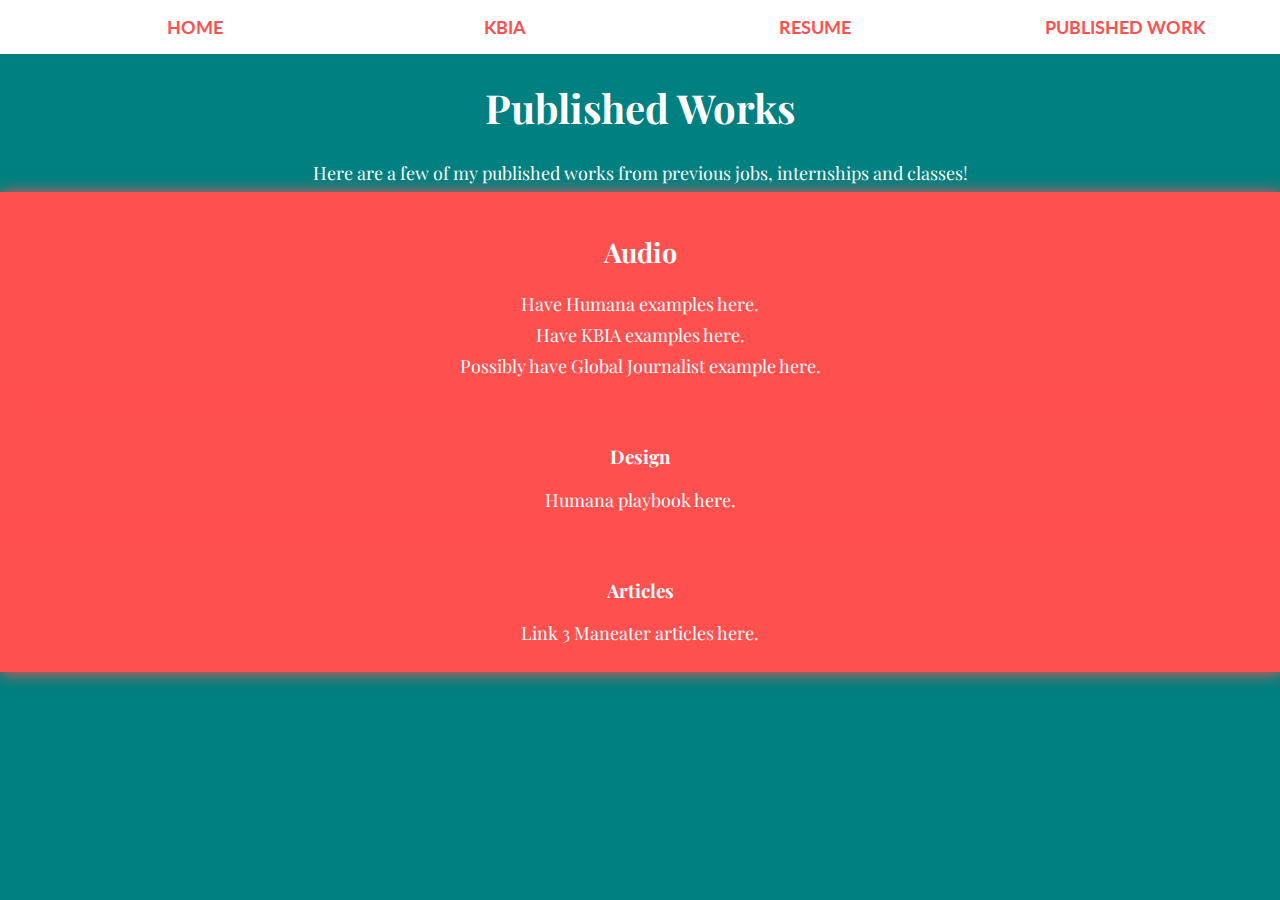
==== published_work.html @ 9b9b911c "Added pages and layout for resume & published works" ====
<!DOCTYPE html>
<html lang="en">
<head>
  <title>Resume</title>
  <link rel="preconnect" href="https://fonts.gstatic.com">
  <link href="https://fonts.googleapis.com/css2?family=Lato:wght@700&family=Playfair+Display:wght@400;600&display=swap" rel="stylesheet">
  <link rel="stylesheet" href="style.css">
</head>

<body>

  <nav>
    <ul class="navbar" id="menu_nav">
      <li class="item-1 item"><a href="index.html">Home</a></li>
      <li class="item-2 item"><a href="https://www.kbia.org/#stream/0">KBIA</a></li>
      <li class="item-3 item"><a href="resume.html">Resume</a></li>
      <li class="item-4 item"><a href="published_work.html">Published Work</a></li>
    </ul>
    <button id="menu_trigger">≡</button>
  </nav>

  <h1>Published Works</h1>
  <p>Here are a few of my published works from previous jobs, internships and classes!</p>

  <section>
    <h2>Audio</h2>
    <p>Have Humana examples here.</p>
    <p>Have KBIA examples here.</p>
    <p>Possibly have Global Journalist example here.</p>
  </section>

  <section>
    <h3>Design</h3>
    <p>Humana playbook here.</p>
  </section>

  <section>
    <h3>Articles</h3>
    <p>Link 3 Maneater articles here.</p>
  </section>

<script src="main.js"></script>
</body>
</html>
---- style.css ----
body {
  background: rgb(0, 128, 128);
  text-align: center;
  color: white;
  margin: 0;
  width: 100%;
  padding-bottom: 200px;
  font-family: 'Playfair Display', serif;
}

nav {
  font-family: 'Lato', sans-serif;
  color: rgb(255, 80, 80);
  background: white;
  width: 100%;
  margin: 0;
  display: inline-block;
}

ul {
  list-style-type: none;
}

li {
  width: 25%;
  margin: 20px auto;
}

a {
  color: rgb(255, 80, 80);
  text-decoration: none;
  font-size: 18px;
  font-weight: bold;
  text-transform: uppercase;
}

nav a:hover, p a:hover{
  color: white;
  background: rgb(255, 80, 80);
}

h1 {
  font-size: 40px;
}

h2 {
  font-size: 27px;
}

h1, h2 {
  font-weight: bold;
}

p {
  font-size: 18px;
  margin: 7px auto;
}

img {
  border: 0;
  margin: 50px auto;
  width: 75%;
  max-width: 400px;
  min-width: 200px;
}

section {
  background: rgb(255, 80, 80);
  padding-top: 20px;
  padding-bottom: 20px;
  box-shadow: 1px 1px 15px rgb(255, 80, 80);
}

.navbar {
  display: flex;
  flex-flow: row wrap;
  justify-content: space-between;
  align-items: center;
  align-content: space-between;
}

.item {
  flex-grow: 1;
  margin: auto;
}

#menu_trigger {
  display: none;
}

@media (max-width: 600px) {

  li {
    width: 100%;
  }

  #menu_trigger {
    display: block;
    position: absolute;
    top: 10px;
    right: 10px;
  }

  #menu_nav {
    display: none;
  }

}
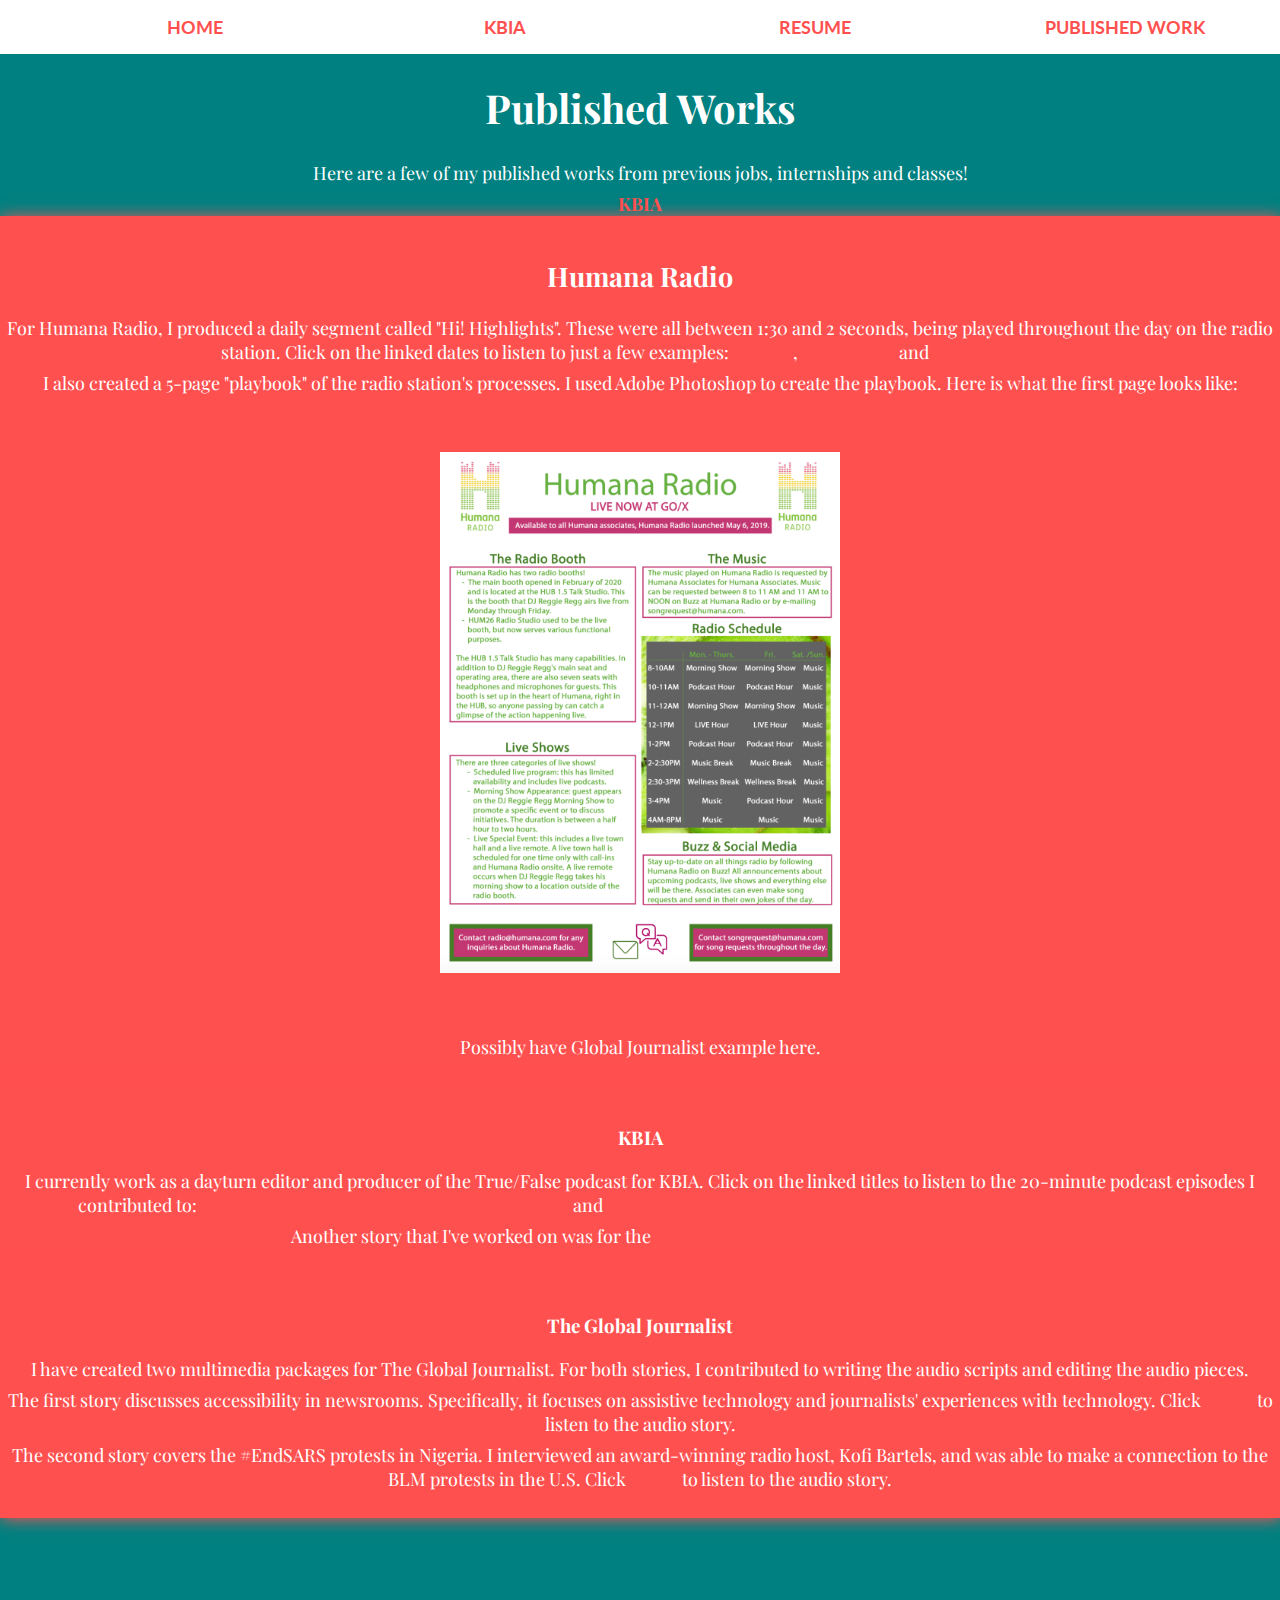
==== commit a63df007: "Added my work" ====
--- a/published_work.html
+++ b/published_work.html
@@ -22,21 +22,27 @@
   <h1>Published Works</h1>
   <p>Here are a few of my published works from previous jobs, internships and classes!</p>
 
+<a href="https://www.kbia.org/#stream/0">KBIA</a>
+
   <section>
-    <h2>Audio</h2>
-    <p>Have Humana examples here.</p>
-    <p>Have KBIA examples here.</p>
+    <h2>Humana Radio</h2>
+    <p>For Humana Radio, I produced a daily segment called "Hi! Highlights". These were all between 1:30 and 2 seconds, being played throughout the day on the radio station. Click on the linked dates to listen to just a few examples: <a href="https://soundcloud.com/user-976375824/hi-highlights-31">July 31</a>, <a href="https://soundcloud.com/user-976375824/hi-highlights-27">August 27</a> and <a href="https://soundcloud.com/user-976375824/hi-highlights-september-4">September 3.</a></p>
+    <p>I also created a 5-page "playbook" of the radio station's processes. I used Adobe Photoshop to create the playbook. Here is what the first page looks like:</p>
+    <p><img src="playbook.JPG" alt="The first page of a playbook Maggie made for Humana Radio."/></p>
     <p>Possibly have Global Journalist example here.</p>
   </section>
 
   <section>
-    <h3>Design</h3>
-    <p>Humana playbook here.</p>
+    <h3>KBIA</h3>
+    <p>I currently work as a dayturn editor and producer of the True/False podcast for KBIA. Click on the linked titles to listen to the 20-minute podcast episodes I contributed to: <a href="https://www.kbia.org/post/objectivity-elegance-bratton-pier-kids#stream/0">'Objectivity' with Elegance Bratton</a> and <a href="https://www.kbia.org/post/retaining-humanity-david-france-and-maxim-lapunov-welcome-chechnya">Retaining Humanity with David France and Maxim Lapunov.</a></p>
+    <p>Another story that I've worked on was for the <a href="https://www.kbia.org/post/6-million-bond-approved-boone-county-fire-protection-district#stream/0">municipal elections in Missouri.</a></p>
   </section>
 
   <section>
-    <h3>Articles</h3>
-    <p>Link 3 Maneater articles here.</p>
+    <h3>The Global Journalist</h3>
+    <p>I have created two multimedia packages for The Global Journalist. For both stories, I contributed to writing the audio scripts and editing the audio pieces.</p>
+    <p>The first story discusses accessibility in newsrooms. Specifically, it focuses on assistive technology and journalists' experiences with technology. Click <a href="https://soundcloud.com/user-976375824/journalism-accessibility">here</a> to listen to the audio story.</p>
+    <p>The second story covers the #EndSARS protests in Nigeria. I interviewed an award-winning radio host, Kofi Bartels, and was able to make a connection to the BLM protests in the U.S. Click <a href="https://soundcloud.com/user-976375824/sars-protests-nigeria">here</a> to listen to the audio story.</p>
   </section>
 
 <script src="main.js"></script>
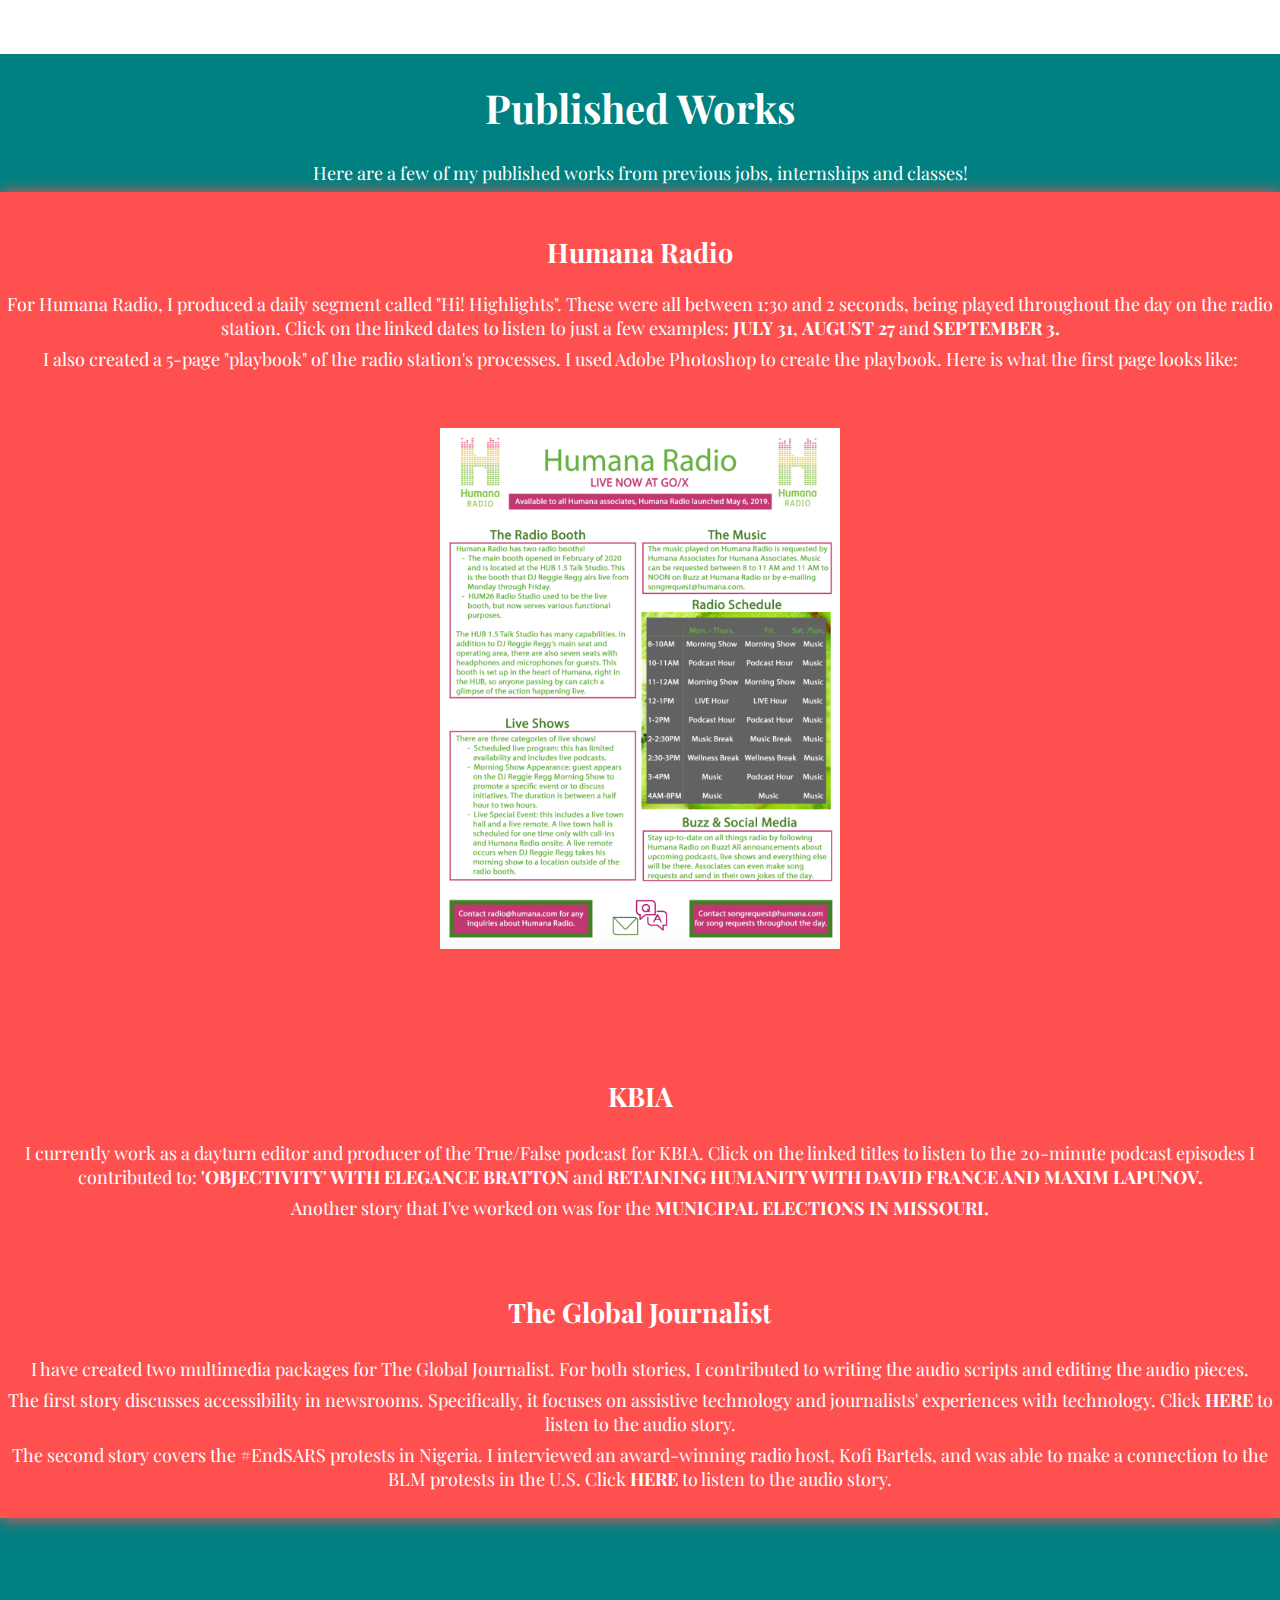
==== commit 12f9ec0c: "Fixed CSS Details" ====
--- a/published_work.html
+++ b/published_work.html
@@ -22,14 +22,11 @@
   <h1>Published Works</h1>
   <p>Here are a few of my published works from previous jobs, internships and classes!</p>
 
-<a href="https://www.kbia.org/#stream/0">KBIA</a>
-
   <section>
     <h2>Humana Radio</h2>
     <p>For Humana Radio, I produced a daily segment called "Hi! Highlights". These were all between 1:30 and 2 seconds, being played throughout the day on the radio station. Click on the linked dates to listen to just a few examples: <a href="https://soundcloud.com/user-976375824/hi-highlights-31">July 31</a>, <a href="https://soundcloud.com/user-976375824/hi-highlights-27">August 27</a> and <a href="https://soundcloud.com/user-976375824/hi-highlights-september-4">September 3.</a></p>
     <p>I also created a 5-page "playbook" of the radio station's processes. I used Adobe Photoshop to create the playbook. Here is what the first page looks like:</p>
     <p><img src="playbook.JPG" alt="The first page of a playbook Maggie made for Humana Radio."/></p>
-    <p>Possibly have Global Journalist example here.</p>
   </section>
 
   <section>
--- a/style.css
+++ b/style.css
@@ -27,7 +27,7 @@
 }
 
 a {
-  color: rgb(255, 80, 80);
+  color: white;
   text-decoration: none;
   font-size: 18px;
   font-weight: bold;
@@ -35,19 +35,19 @@
 }
 
 nav a:hover, p a:hover{
-  color: white;
-  background: rgb(255, 80, 80);
+  color: rgb(255, 80, 80);
+  background: rgb(0, 128, 128);
 }
 
 h1 {
   font-size: 40px;
 }
 
-h2 {
+h2, h2, h3 {
   font-size: 27px;
 }
 
-h1, h2 {
+h1, h2, h3 {
   font-weight: bold;
 }
 
